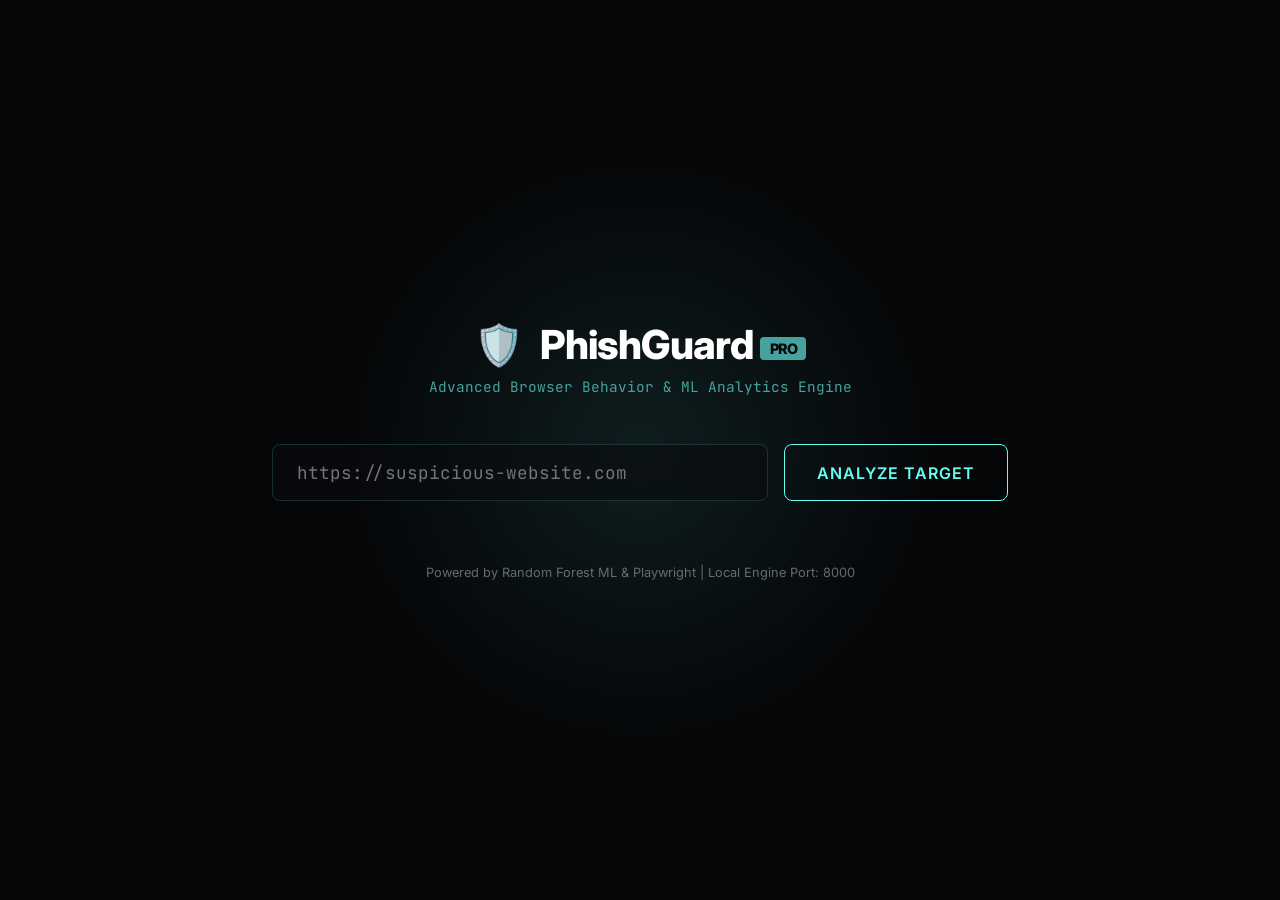
==== frontend/index.html @ c7f3707c "Initial commit of PhishGuard PRO" ====
<!DOCTYPE html>
<html lang="en">
<head>
    <meta charset="UTF-8">
    <meta name="viewport" content="width=device-width, initial-scale=1.0">
    <title>PhishGuard | Advanced ML Cyber Scanner</title>
    <link rel="stylesheet" href="style.css">
    <link href="https://fonts.googleapis.com/css2?family=Inter:wght@300;400;600;800&family=JetBrains+Mono:wght@400;700&display=swap" rel="stylesheet">
</head>
<body>
    <div class="glow-bg"></div>
    
    <div class="container">
        <header>
            <div class="logo">
                <span class="icon">🛡️</span>
                <h1>PhishGuard <span class="badge">PRO</span></h1>
            </div>
            <p>Advanced Browser Behavior & ML Analytics Engine</p>
        </header>

        <main>
            <div class="search-box">
                <input type="text" id="url-input" placeholder="https://suspicious-website.com" autocomplete="off">
                <button id="scan-btn">ANALYZE TARGET</button>
            </div>

            <!-- Loading State -->
            <div id="loading-state" class="hidden">
                <div class="spinner"></div>
                <h3>Extracting Dynamic Browser Behavior...</h3>
                <p>Playwright is rendering the DOM and hunting for hidden elements.</p>
            </div>

            <!-- Results State -->
            <div id="results-state" class="hidden">
                <div class="verdict-card" id="verdict-card">
                    <h2 id="verdict-text">LEGITIMATE</h2>
                    <div class="confidence-wrapper">
                        <span>Confidence Score:</span>
                        <span id="confidence-score">99.9%</span>
                    </div>
                </div>

                <div class="telemetry">
                    <h3>🔍 Behavioral Telemetry</h3>
                    <div class="grid" id="telemetry-grid">
                        <!-- Populated by JS -->
                    </div>
                </div>

                <div class="visual-snapshot">
                    <h3>📸 Target Visual Snapshot</h3>
                    <div class="screenshot-container">
                        <img id="target-screenshot" src="" alt="Target Screenshot" class="hidden">
                    </div>
                </div>
            </div>
        </main>
        
        <footer>
            <p>Powered by Random Forest ML & Playwright | Local Engine Port: 8000</p>
        </footer>
    </div>

    <script type="module">
        import { initializeApp } from "https://www.gstatic.com/firebasejs/10.7.1/firebase-app.js";
        import { getAnalytics } from "https://www.gstatic.com/firebasejs/10.7.1/firebase-analytics.js";

        const firebaseConfig = {
            apiKey: "AIzaSyCuY2Dhl3Ikj77NZ2k7snj6ZeRQfr8_ybc",
            authDomain: "scamshield-e71f3.firebaseapp.com",
            projectId: "scamshield-e71f3",
            storageBucket: "scamshield-e71f3.firebasestorage.app",
            messagingSenderId: "575955761898",
            appId: "1:575955761898:web:8576c235d469ed11a7f593",
            measurementId: "G-XNB52C6516"
        };

        const app = initializeApp(firebaseConfig);
        const analytics = getAnalytics(app);
    </script>
    <script src="script.js"></script>
</body>
</html>
---- frontend/style.css ----
:root {
    --bg-color: #050608;
    --card-bg: rgba(11, 12, 16, 0.6);
    --primary: #45A29E;
    --accent: #66FCF1;
    --text-main: #C5C6C7;
    --text-light: #FFFFFF;
    --danger: #FF2A2A;
    --safe: #00FF66;
    --border: rgba(102, 252, 241, 0.15);
}

* {
    box-sizing: border-box;
    margin: 0;
    padding: 0;
    font-family: 'Inter', sans-serif;
}

body {
    background-color: var(--bg-color);
    color: var(--text-main);
    min-height: 100vh;
    display: flex;
    justify-content: center;
    align-items: center;
    position: relative;
    overflow-x: hidden;
}

.glow-bg {
    position: absolute;
    width: 600px;
    height: 600px;
    background: radial-gradient(circle, rgba(69,162,158,0.15) 0%, rgba(11,12,16,0) 70%);
    top: 50%;
    left: 50%;
    transform: translate(-50%, -50%);
    z-index: -1;
}

.container {
    width: 100%;
    max-width: 800px;
    padding: 2rem;
    z-index: 1;
}

header {
    text-align: center;
    margin-bottom: 3rem;
}

.logo {
    display: flex;
    align-items: center;
    justify-content: center;
    gap: 1rem;
    margin-bottom: 0.5rem;
}

.icon {
    font-size: 2.5rem;
}

h1 {
    color: var(--text-light);
    font-weight: 800;
    font-size: 2.5rem;
    letter-spacing: -1px;
}

.badge {
    background: var(--primary);
    color: var(--bg-color);
    font-size: 0.9rem;
    padding: 0.2rem 0.6rem;
    border-radius: 4px;
    vertical-align: middle;
}

header p {
    color: var(--primary);
    font-family: 'JetBrains Mono', monospace;
    font-size: 0.9rem;
}

.search-box {
    display: flex;
    gap: 1rem;
    margin-bottom: 2rem;
}

input {
    flex: 1;
    background: var(--card-bg);
    border: 1px solid var(--border);
    padding: 1rem 1.5rem;
    font-size: 1.1rem;
    color: var(--text-light);
    border-radius: 8px;
    backdrop-filter: blur(10px);
    transition: all 0.3s ease;
    font-family: 'JetBrains Mono', monospace;
}

input:focus {
    outline: none;
    border-color: var(--accent);
    box-shadow: 0 0 15px rgba(102, 252, 241, 0.3);
}

button {
    background: transparent;
    color: var(--accent);
    border: 1px solid var(--accent);
    padding: 0 2rem;
    font-size: 1rem;
    font-weight: 600;
    border-radius: 8px;
    cursor: pointer;
    transition: all 0.3s ease;
    letter-spacing: 1px;
}

button:hover {
    background: var(--accent);
    color: var(--bg-color);
    box-shadow: 0 0 15px rgba(102, 252, 241, 0.5);
}

.hidden {
    display: none !important;
}

/* Loading State */
#loading-state {
    text-align: center;
    padding: 3rem;
    background: var(--card-bg);
    border-radius: 12px;
    border: 1px solid var(--border);
    backdrop-filter: blur(10px);
}

.spinner {
    width: 50px;
    height: 50px;
    border: 3px solid rgba(102, 252, 241, 0.1);
    border-top-color: var(--accent);
    border-radius: 50%;
    animation: spin 1s linear infinite;
    margin: 0 auto 1.5rem auto;
}

@keyframes spin { 
    to { transform: rotate(360deg); } 
}

#loading-state h3 {
    color: var(--text-light);
    margin-bottom: 0.5rem;
}

/* Results State */
#results-state {
    animation: fadeIn 0.5s ease;
}

@keyframes fadeIn {
    from { opacity: 0; transform: translateY(10px); }
    to { opacity: 1; transform: translateY(0); }
}

.verdict-card {
    background: var(--card-bg);
    border: 1px solid rgba(255, 255, 255, 0.08);
    border-radius: 16px;
    padding: 2.5rem;
    text-align: center;
    margin-bottom: 2.5rem;
    backdrop-filter: blur(20px);
    -webkit-backdrop-filter: blur(20px);
    box-shadow: 0 10px 40px rgba(0, 0, 0, 0.5);
    transition: all 0.4s cubic-bezier(0.175, 0.885, 0.32, 1.275);
}

.verdict-card:hover {
    transform: translateY(-5px);
}

.verdict-card.danger {
    border-color: var(--danger);
    box-shadow: 0 0 30px rgba(255, 65, 54, 0.15);
}
.verdict-card.danger h2 { color: var(--danger); }

.verdict-card.safe {
    border-color: var(--safe);
    box-shadow: 0 0 30px rgba(46, 204, 64, 0.15);
}
.verdict-card.safe h2 { color: var(--safe); }

.verdict-card h2 {
    font-size: 2.5rem;
    font-weight: 800;
    margin-bottom: 1rem;
    letter-spacing: 2px;
}

.confidence-wrapper {
    font-family: 'JetBrains Mono', monospace;
    font-size: 1.2rem;
}

#confidence-score {
    color: var(--text-light);
    font-weight: bold;
}

.telemetry h3 {
    color: var(--text-light);
    margin-bottom: 1rem;
    font-weight: 600;
}

.grid {
    display: grid;
    grid-template-columns: repeat(auto-fill, minmax(200px, 1fr));
    gap: 1rem;
}

.metric {
    background: rgba(255, 255, 255, 0.03);
    border: 1px solid rgba(255, 255, 255, 0.05);
    padding: 1.2rem 1.5rem;
    border-radius: 12px;
    display: flex;
    justify-content: space-between;
    align-items: center;
    backdrop-filter: blur(12px);
    -webkit-backdrop-filter: blur(12px);
    transition: all 0.3s ease;
    box-shadow: 0 4px 15px rgba(0, 0, 0, 0.2);
}

.metric:hover {
    transform: translateY(-3px);
    background: rgba(255, 255, 255, 0.07);
    border-color: rgba(102, 252, 241, 0.4);
    box-shadow: 0 8px 25px rgba(102, 252, 241, 0.15);
}

.metric .label {
    font-size: 0.85rem;
    color: var(--text-main);
}

.metric .val {
    font-family: 'JetBrains Mono', monospace;
    font-weight: bold;
}

.val.true { color: var(--danger); }
.val.false { color: var(--safe); }

footer {
    text-align: center;
    margin-top: 4rem;
    font-size: 0.8rem;
    color: rgba(197, 198, 199, 0.5);
}

/* Visual Snapshot */
.visual-snapshot {
    margin-top: 3rem;
    animation: fadeIn 0.5s ease 0.2s both;
}

.visual-snapshot h3 {
    color: var(--text-light);
    margin-bottom: 1rem;
    font-weight: 600;
}

.screenshot-container {
    background: rgba(255, 255, 255, 0.03);
    border: 1px solid rgba(255, 255, 255, 0.08);
    border-radius: 16px;
    padding: 1rem;
    backdrop-filter: blur(20px);
    -webkit-backdrop-filter: blur(20px);
    box-shadow: 0 10px 30px rgba(0, 0, 0, 0.3);
    text-align: center;
}

.screenshot-container img {
    max-width: 100%;
    border-radius: 8px;
    border: 1px solid rgba(255, 255, 255, 0.1);
    box-shadow: 0 4px 15px rgba(0, 0, 0, 0.2);
    display: block;
    margin: 0 auto;
}
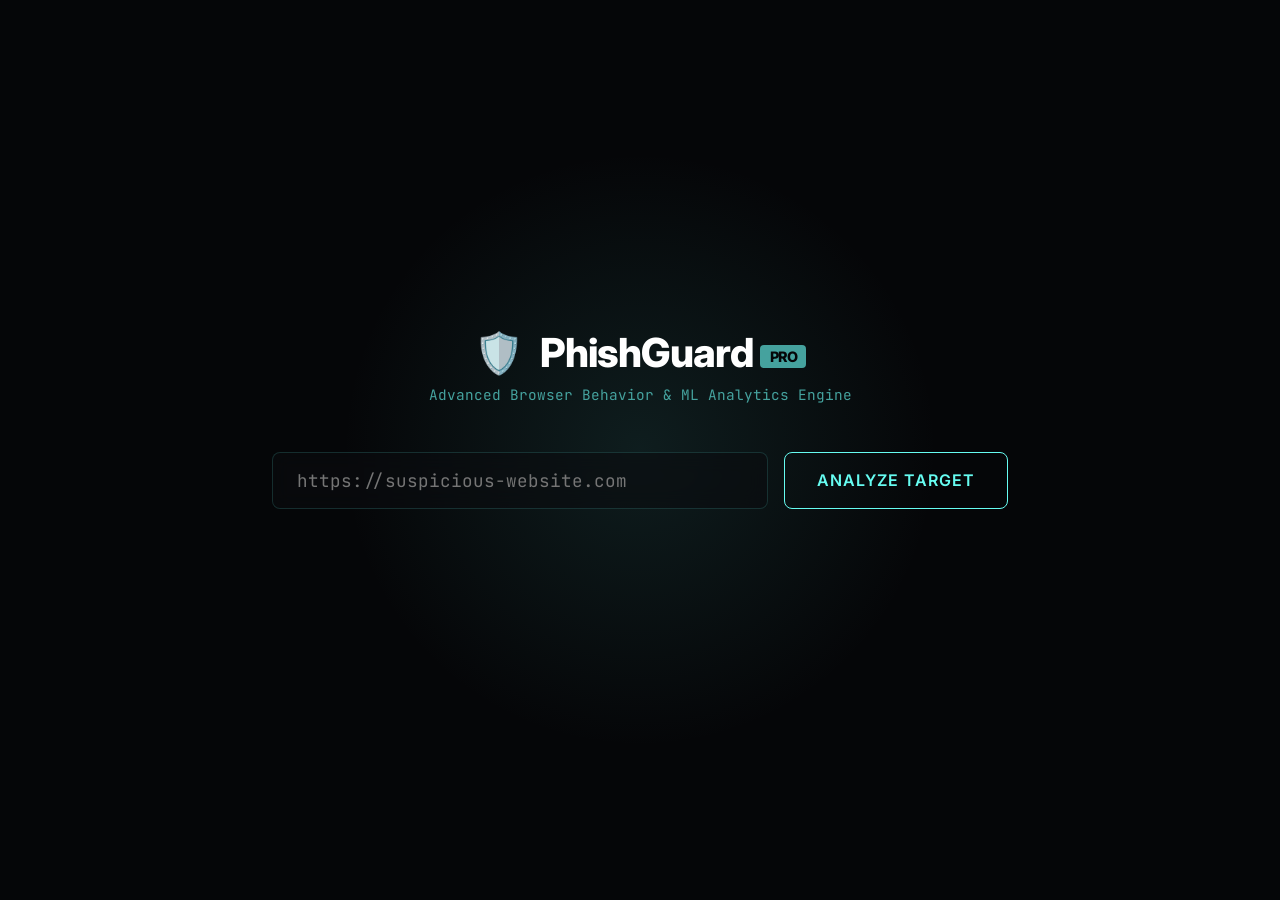
==== commit d40043f3: "feat: complete phishing dashboard with advanced telemetry and threat intel" ====
--- a/frontend/index.html
+++ b/frontend/index.html
@@ -43,8 +43,24 @@
                 </div>
 
                 <div class="telemetry">
+                    <div id="site-dead-warning" class="hidden" style="margin-bottom: 1rem; padding: 1rem; background: rgba(255, 255, 0, 0.1); border: 1px solid #ffcc00; border-radius: 8px; font-size: 0.95rem; color: #ffcc00; text-align: center;">
+                        📴 <strong>Website Offline:</strong> This server is permanently closed or unreachable. Telemetry could not be extracted from target.
+                    </div>
+                    <div id="ocr-summary-box" class="hidden" style="margin-bottom: 1rem; padding: 1rem; background: rgba(0, 150, 255, 0.1); border: 1px solid #0096ff; border-radius: 8px; font-size: 0.95rem; color: #66b2ff; text-align: center;">
+                        🤖 <strong>Summary of the website:</strong> <span id="ocr-text"></span>
+                    </div>
                     <h3>🔍 Behavioral Telemetry</h3>
                     <div class="grid" id="telemetry-grid">
+                        <!-- Populated by JS -->
+                    </div>
+                    <div id="http-warning" class="hidden" style="margin-top: 1.5rem; padding: 1rem; background: rgba(255, 42, 42, 0.1); border: 1px solid var(--danger); border-radius: 8px; font-size: 0.9rem; color: #ff9999; text-align: center;">
+                        ⚠️ <strong>Encryption Alert:</strong> This site lacks SSL/HTTPS encryption. Do not enter sensitive information here.
+                    </div>
+                </div>
+
+                <div class="visual-snapshot">
+                    <h3>🌍 Cloud Intelligence (URLScan.io)</h3>
+                    <div class="grid" id="urlscan-grid">
                         <!-- Populated by JS -->
                     </div>
                 </div>
@@ -59,7 +75,6 @@
         </main>
         
         <footer>
-            <p>Powered by Random Forest ML & Playwright | Local Engine Port: 8000</p>
         </footer>
     </div>
 
--- a/frontend/style.css
+++ b/frontend/style.css
@@ -302,3 +302,14 @@
     display: block;
     margin: 0 auto;
 }
+
+/* Mobile Responsiveness */
+@media (max-width: 600px) {
+    .search-box {
+        flex-direction: column;
+    }
+    .search-box input,
+    .search-box button {
+        width: 100%;
+    }
+}
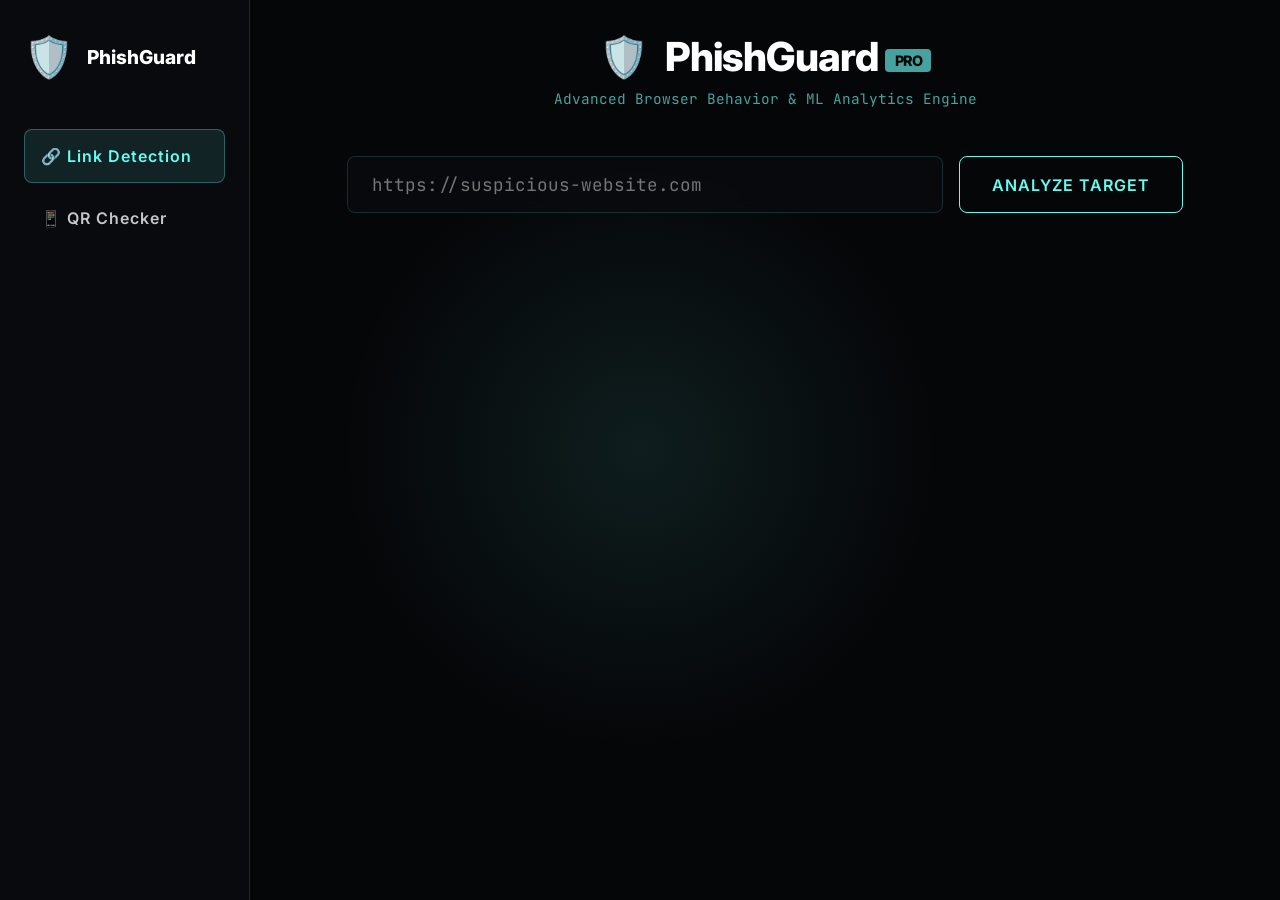
==== commit f557d786: "fix: Add lightweight behavior analyzer on Render to prevent OOM" ====
--- a/frontend/index.html
+++ b/frontend/index.html
@@ -10,8 +10,20 @@
 <body>
     <div class="glow-bg"></div>
     
-    <div class="container">
-        <header>
+    <div class="app-layout">
+        <aside class="sidebar">
+            <div class="sidebar-brand">
+                <span class="icon">🛡️</span>
+                <h2>PhishGuard</h2>
+            </div>
+            <nav class="nav-menu">
+                <button id="nav-link-detection" class="nav-btn active">🔗 Link Detection</button>
+                <button id="nav-qr-checker" class="nav-btn">📱 QR Checker</button>
+            </nav>
+        </aside>
+        
+        <div class="container">
+            <header>
             <div class="logo">
                 <span class="icon">🛡️</span>
                 <h1>PhishGuard <span class="badge">PRO</span></h1>
@@ -20,7 +32,9 @@
         </header>
 
         <main>
-            <div class="search-box">
+            <!-- Link Detection View -->
+            <div id="link-detection-view" class="view-section active">
+                <div class="search-box">
                 <input type="text" id="url-input" placeholder="https://suspicious-website.com" autocomplete="off">
                 <button id="scan-btn">ANALYZE TARGET</button>
             </div>
@@ -72,11 +86,60 @@
                     </div>
                 </div>
             </div>
+            </div> <!-- End Link Detection View -->
+
+            <!-- QR Checker View -->
+            <div id="qr-checker-view" class="view-section hidden">
+                <div class="header-section">
+                    <h2>QR Code Analyzer</h2>
+                    <p>Upload a QR code to scan for malicious payloads, homograph attacks, and intent hijacking.</p>
+                </div>
+                
+                <div class="qr-upload-zone" id="qr-drop-zone">
+                    <input type="file" id="qr-file-input" accept="image/*" style="display: none;">
+                    <button id="qr-upload-btn" class="upload-btn">📁 Upload QR Code Image</button>
+                    <p class="sub-text">or drag and drop here</p>
+                </div>
+
+                <div id="qr-preview-zone" class="hidden visual-snapshot" style="text-align: center; margin-top: 1.5rem;">
+                    <div class="screenshot-container" style="display: inline-block; padding: 1rem; border: 1px dashed rgba(255,255,255,0.2); border-radius: 8px; background: rgba(0,0,0,0.3);">
+                        <img id="qr-preview-image" src="" alt="QR Preview" style="max-height: 250px; border-radius: 8px;">
+                    </div>
+                    <div style="margin-top: 1.5rem;">
+                        <button id="qr-analyze-btn" class="upload-btn" style="background-color: var(--accent); color: var(--bg-dark); font-weight: bold;">🔍 Analyze QR Code</button>
+                        <button id="qr-reset-btn" class="upload-btn" style="background-color: transparent; border: 1px solid var(--text-muted); margin-left: 10px;">Upload Different Image</button>
+                    </div>
+                </div>
+                
+                <div id="qr-loading-state" class="hidden">
+                    <div class="spinner"></div>
+                    <h3>Analyzing QR Payload...</h3>
+                </div>
+
+                <div id="qr-results-state" class="hidden">
+                    <div class="verdict-card" id="qr-verdict-card" style="padding: 2rem;">
+                        <h2 id="qr-verdict-text" style="font-size: 2rem; margin-bottom: 1rem;">SAFE</h2>
+                        <div id="qr-payload-text" style="text-align: left;"></div>
+                        <div id="qr-warnings-container" style="margin-top: 1.5rem; text-align: left; display: grid; gap: 0.5rem;"></div>
+                    </div>
+                    
+                    <div class="static-warnings" style="margin-top: 2rem; text-align: left; opacity: 0.8;">
+                        <h4 style="margin-bottom: 1rem; color: var(--text-muted);">Best Practices for Merchants & Customers</h4>
+                        <div class="warning-box info-box" style="background: rgba(255,255,255,0.03); border: 1px solid rgba(255,255,255,0.1);">
+                            <span class="icon">ℹ️</span> <strong>Physical Tampering:</strong> Always check if a QR code is a sticker pasted over an original board.
+                        </div>
+                        <div class="warning-box info-box" style="background: rgba(255,255,255,0.03); border: 1px solid rgba(255,255,255,0.1); margin-top: 0.5rem;">
+                            <span class="icon">🔊</span> <strong>Fake Screens:</strong> Merchants should rely exclusively on official soundboxes or bank notifications, not customer screens.
+                        </div>
+                    </div>
+                </div>
+            </div> <!-- End QR Checker View -->
         </main>
         
         <footer>
         </footer>
-    </div>
+        </div> <!-- End container -->
+    </div> <!-- End app-layout -->
 
     <script type="module">
         import { initializeApp } from "https://www.gstatic.com/firebasejs/10.7.1/firebase-app.js";
--- a/frontend/style.css
+++ b/frontend/style.css
@@ -313,3 +313,237 @@
         width: 100%;
     }
 }
+
+/* --- App Layout & Sidebar --- */
+.app-layout {
+    display: flex;
+    width: 100%;
+    min-height: 100vh;
+}
+
+.sidebar {
+    width: 250px;
+    background: rgba(11, 12, 16, 0.8);
+    border-right: 1px solid var(--border);
+    padding: 2rem 1.5rem;
+    backdrop-filter: blur(15px);
+    display: flex;
+    flex-direction: column;
+}
+
+.sidebar-brand {
+    display: flex;
+    align-items: center;
+    gap: 0.8rem;
+    margin-bottom: 3rem;
+}
+
+.sidebar-brand h2 {
+    color: var(--text-light);
+    font-size: 1.2rem;
+    font-weight: 800;
+}
+
+.nav-menu {
+    display: flex;
+    flex-direction: column;
+    gap: 0.5rem;
+}
+
+.nav-btn {
+    background: transparent;
+    color: var(--text-main);
+    border: 1px solid transparent;
+    padding: 1rem;
+    text-align: left;
+    font-size: 1rem;
+    font-weight: 600;
+    border-radius: 8px;
+    cursor: pointer;
+    transition: all 0.3s ease;
+    display: flex;
+    align-items: center;
+    gap: 0.5rem;
+}
+
+.nav-btn:hover {
+    background: rgba(102, 252, 241, 0.05);
+    color: var(--accent);
+}
+
+.nav-btn.active {
+    background: rgba(102, 252, 241, 0.1);
+    color: var(--accent);
+    border: 1px solid rgba(102, 252, 241, 0.3);
+}
+
+.container {
+    flex: 1;
+    max-width: 900px;
+    margin: 0 auto;
+    padding: 2rem;
+    z-index: 1;
+    overflow-y: auto;
+}
+
+/* --- QR Checker View --- */
+.header-section {
+    text-align: center;
+    margin-bottom: 2rem;
+}
+
+.header-section h2 {
+    color: var(--text-light);
+    font-size: 2rem;
+    font-weight: 800;
+    margin-bottom: 0.5rem;
+}
+
+.qr-upload-zone {
+    background: rgba(11, 12, 16, 0.6);
+    border: 2px dashed var(--border);
+    border-radius: 12px;
+    padding: 4rem 2rem;
+    text-align: center;
+    cursor: pointer;
+    transition: all 0.3s ease;
+    margin-bottom: 2rem;
+}
+
+.qr-upload-zone:hover {
+    border-color: var(--accent);
+    background: rgba(102, 252, 241, 0.02);
+}
+
+.upload-btn {
+    background: rgba(102, 252, 241, 0.1);
+    padding: 1rem 2rem;
+    margin-bottom: 1rem;
+}
+
+.sub-text {
+    color: var(--text-main);
+    font-size: 0.9rem;
+    opacity: 0.7;
+}
+
+.static-warnings {
+    display: flex;
+    flex-direction: column;
+    gap: 1rem;
+    margin-top: 3rem;
+}
+
+.warning-box {
+    background: rgba(255, 255, 255, 0.05);
+    border: 1px solid rgba(255, 255, 255, 0.1);
+    padding: 1rem 1.5rem;
+    border-radius: 8px;
+    display: flex;
+    align-items: flex-start;
+    gap: 1rem;
+    line-height: 1.5;
+}
+
+.warning-box.info-box {
+    border-color: #0096ff;
+    background: rgba(0, 150, 255, 0.05);
+    color: #e0f0ff;
+}
+
+.warning-box.danger-box {
+    border-color: var(--danger);
+    background: rgba(255, 42, 42, 0.05);
+    color: #ffe0e0;
+}
+
+#qr-verdict-card {
+    margin-bottom: 1.5rem;
+}
+#qr-payload-text {
+    margin-top: 1rem;
+    font-family: 'JetBrains Mono', monospace;
+    font-size: 0.9rem;
+    color: var(--primary);
+    word-break: break-all;
+}
+
+/* --- Mobile Responsiveness --- */
+@media screen and (max-width: 768px) {
+    .app-layout {
+        flex-direction: column;
+    }
+    
+    .sidebar {
+        width: 100%;
+        border-right: none;
+        border-bottom: 1px solid var(--border);
+        padding: 1rem;
+    }
+    
+    .sidebar-brand {
+        margin-bottom: 1rem;
+    }
+    
+    .nav-menu {
+        flex-direction: row;
+        flex-wrap: wrap;
+        gap: 0.5rem;
+    }
+    
+    .nav-btn {
+        flex: 1;
+        min-width: 140px;
+        justify-content: center;
+        padding: 0.75rem;
+        font-size: 0.9rem;
+    }
+    
+    .container {
+        padding: 1rem;
+    }
+    
+    .header-section h2 {
+        font-size: 1.5rem;
+    }
+    
+    .header-section p {
+        font-size: 0.9rem;
+    }
+    
+    .qr-upload-zone {
+        padding: 2rem 1rem;
+    }
+    
+    #qr-preview-zone .screenshot-container img {
+        max-width: 100%;
+        height: auto;
+    }
+    
+    #qr-analyze-btn, #qr-reset-btn {
+        width: 100%;
+        margin-left: 0 !important;
+        margin-bottom: 0.5rem;
+    }
+    
+    #qr-verdict-text {
+        font-size: 1.5rem !important;
+    }
+    
+    .payment-details-box {
+        padding: 1rem !important;
+    }
+    
+    .url-input-container {
+        flex-direction: column;
+    }
+    
+    .url-input-container input {
+        border-radius: 8px;
+    }
+    
+    .url-input-container button {
+        border-radius: 8px;
+        width: 100%;
+    }
+}
